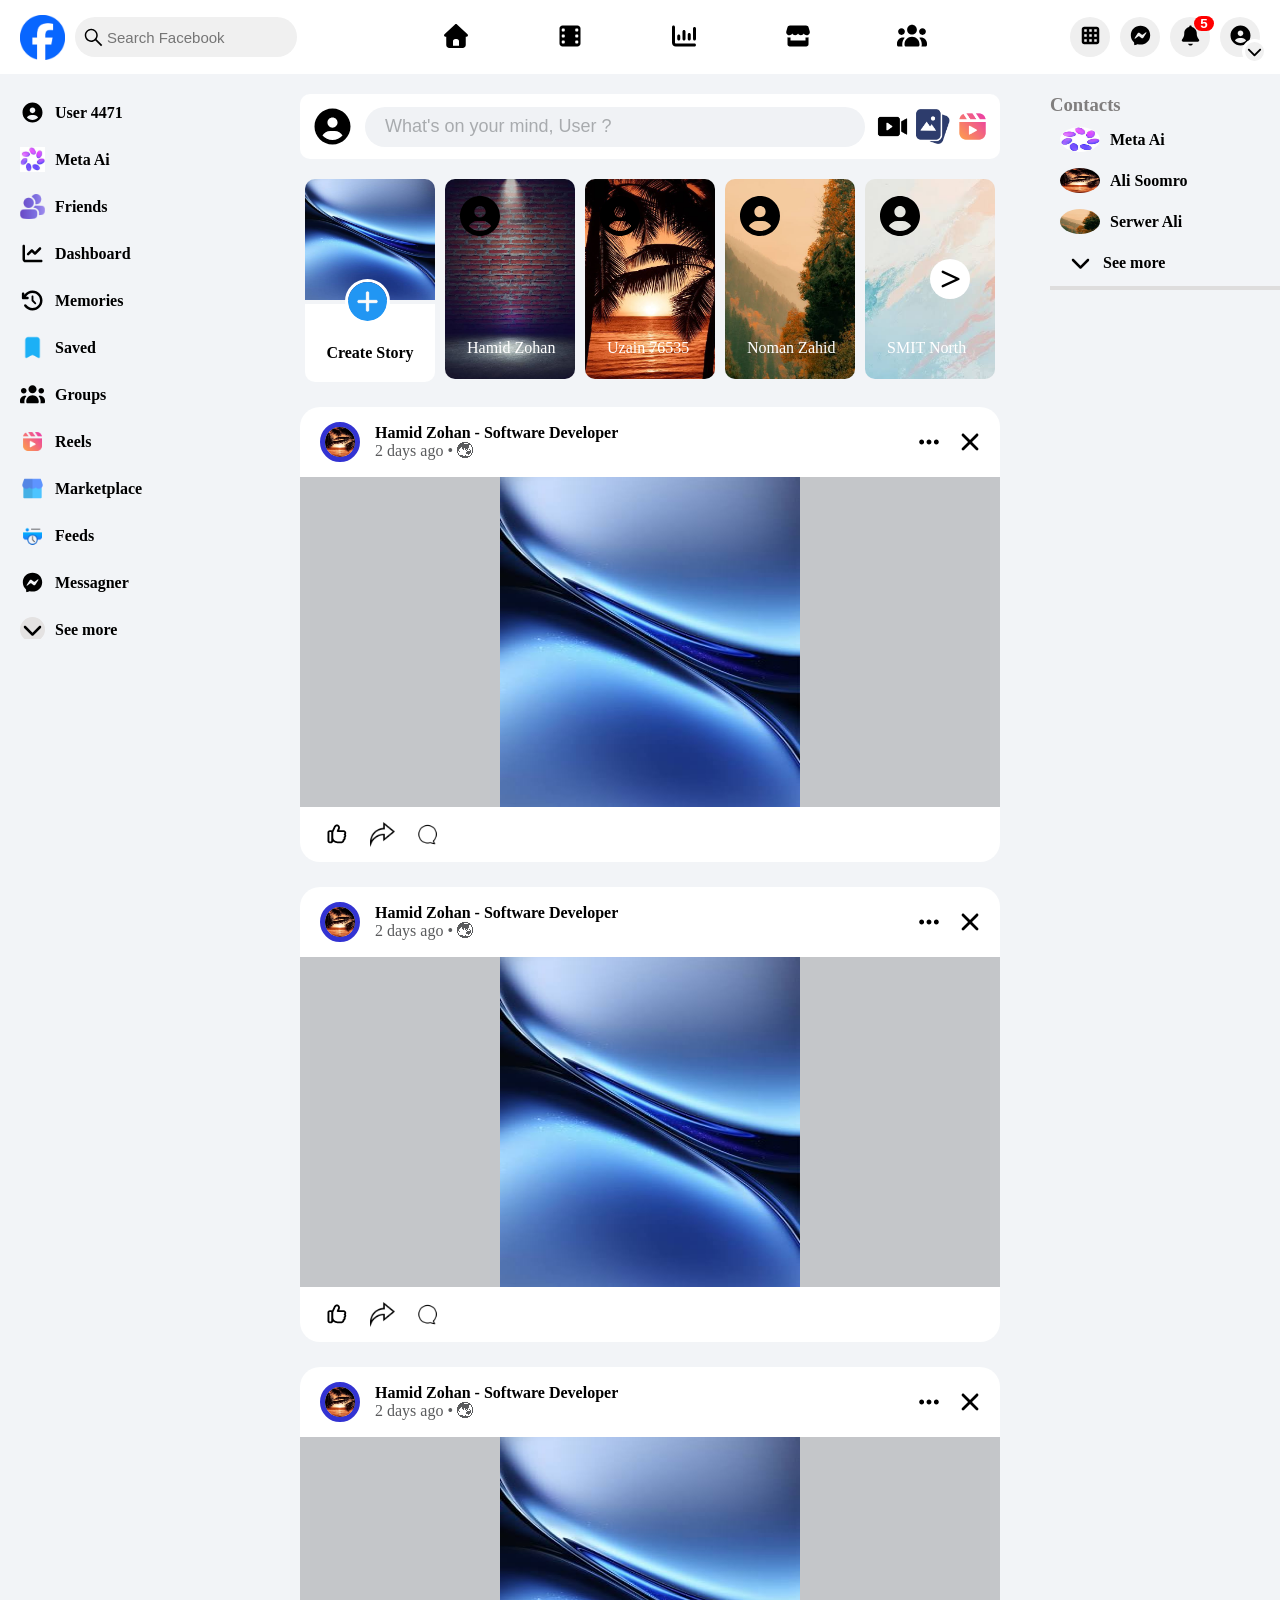
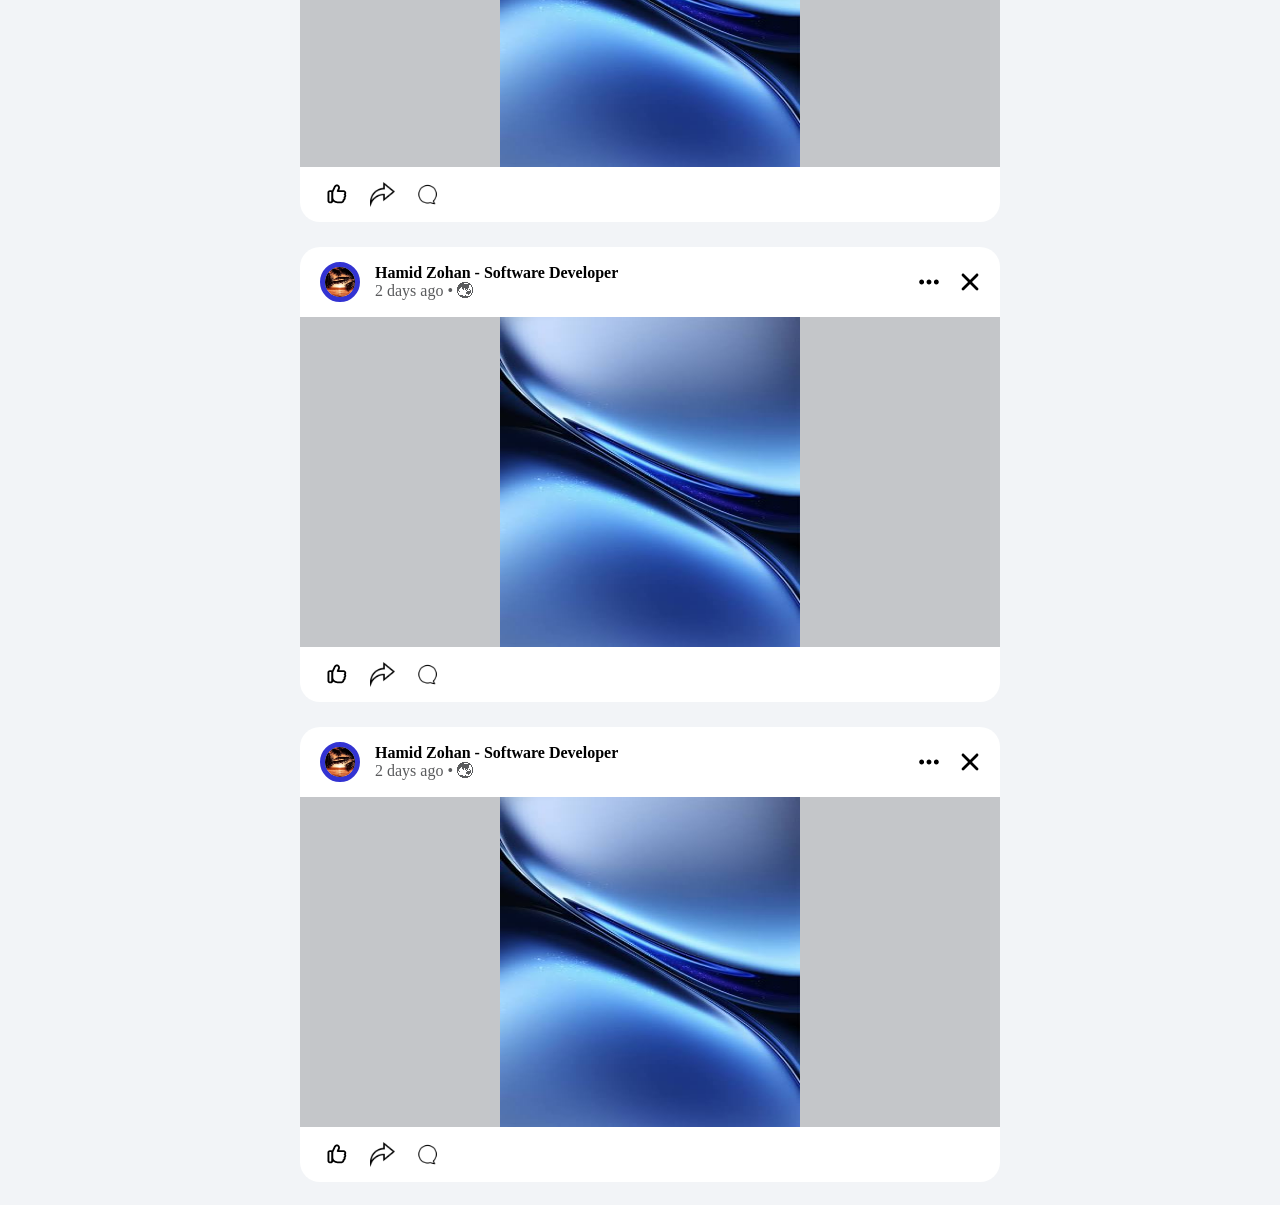
==== index.html @ e35a4d7c "FB Dashboard Ready!" ====
<!DOCTYPE html>
<html lang="en">

<head>
    <meta charset="UTF-8">
    <meta name="viewport" content="width=device-width, initial-scale=1.0">
    <link rel="shortcut icon" href="./Assets/fb logo.png" type="image/x-icon">
    <link rel="stylesheet" href="style.css">
    <title>Home Page</title>
</head>

<body>
    <div id="container">
        <!-- header -->
        <header id="header">
            <!-- navbar -->
            <nav>
                <!-- lgog or search box -->
                <div class="leftside-elements">
                    <img src="./Assets/fb logo.png" alt="">
                    <div class="navbar-search-box">
                        <img src="./Assets/lighter_search_icon.svg" alt="">
                        <input type="search" placeholder="Search Facebook">
                    </div>
                </div>
                <!-- mid navbar navigation btns -->
                <div class="mid-navigation-btns">
                    <button><img src="./Assets/home_icon.svg" alt="" class="home_icon_active"></button>
                    <button><img src="./Assets/film_reel_icon.svg" alt=""></button>
                    <button><img src="./Assets/chart_column_icon.svg" alt=""></button>
                    <button><img src="./Assets/shop_icon.svg" alt=""></button>
                    <button><img src="./Assets/3_users_icon.svg" alt=""></button>
                </div>
                <!-- right side buttons or profile icon -->
                <div class="right-side-btn">
                    <button><img src="./Assets/menu_table_icon.svg" alt=""></button>
                    <button><img src="./Assets/messenger_icon.svg" alt=""></button>
                    <button class="notification_btn">
                        <img src="./Assets/bell-solid-full.svg" alt="">
                        <p class="notification_count">5</p>
                    </button>
                    <button class="user_img">
                        <img src="./Assets/circle_user_icon.svg" alt="" class="user_icon">
                        <img src="./Assets/down_angle_icon.svg" alt="" class="angle_arrow">
                    </button>
                </div>
            </nav>
        </header>

        <section id="body_container">
            <!-- right side navbar main container -->
            <section id="right-section">
                <!-- individual cells or butotns -->
                <div class="right_section_elements">
                    <img src="./Assets/circle_user_icon.svg" alt=""></img>
                    <h4>User 4471</h4>
                </div>
                <div class="right_section_elements">
                    <img src="./Assets/meta ai.png" alt=""></img>
                    <h4>Meta Ai</h4>
                </div>

                <div class="right_section_elements friends_icon">
                    <img src="./Assets/people.png" alt=""></img>
                    <h4>Friends</h4>
                </div>

                <div class="right_section_elements">
                    <img src="./Assets/chart_line_icon.svg" alt=""></img>
                    <h4>Dashboard</h4>
                </div>

                <div class="right_section_elements">
                    <img src="./Assets/history_icon.svg" alt=""></img>
                    <h4>Memories</h4>
                </div>

                <div class="right_section_elements">
                    <img src="./Assets/blue_bookmark_icon.png" alt="" class="save_icon"></img>
                    <h4>Saved</h4>
                </div>

                <div class="right_section_elements">
                    <img src="./Assets/3_users_icon.svg" alt=""></img>
                    <h4>Groups</h4>
                </div>

                <div class="right_section_elements">
                    <img src="./Assets/reel (1).png" alt=""></img>
                    <h4>Reels</h4>
                </div>
                <div class="right_section_elements">
                    <img src="./Assets/marketplace.png" alt=""></img>
                    <h4>Marketplace</h4>
                </div>
                <div class="right_section_elements">
                    <img src="./Assets/feed.png" alt=""></img>
                    <h4>Feeds</h4>
                </div>
                <div class="right_section_elements">
                    <img src="./Assets/messenger_icon.svg" alt=""></img>
                    <h4>Messagner</h4>
                </div>
                <div class="right_section_elements">
                    <img src="./Assets/down_angle_icon.svg" alt="" class="Seemore"></img>
                    <h4>See more</h4>
                </div>
                <hr>
            </section>

            <!-- mid/main section -->
            <section id="mid-section">
                <!-- top post or live section -->
                <div class="mid_section_logo_button">
                    <img src="./Assets/circle_user_icon.svg" alt="">
                    <button>What's on your mind, User ?</button>
                    <div class="right_icons">
                        <img src="./Assets/play.png" alt="">
                        <img src="./Assets/photo.png" alt="">
                        <img src="./Assets/reel (1).png" alt="">
                    </div>
                </div>
                <!-- stories & status -->
                <div id="stories-status-cards">
                    <!-- profile card -->
                    <div class="story_card box_1">
                        <img src="./Assets/Storie picture.png" alt="" class="profile_story">
                        <div class="background_white">
                            <!-- white background -->
                            <p>Create Story</p>
                        </div>
                        <img src="./Assets/plus.png" alt="" class="Plus_icon">
                    </div>
                    <!-- stories cards -->
                    <div class="story_card box box_2">
                        <p class="people_profile_picture"><img src="./Assets/circle_user_icon.svg" alt=""></p>
                        <p class="Stories_user_name">Hamid Zohan</p>
                    </div>
                    <div class="story_card box box_3">
                        <p class="people_profile_picture"><img src="./Assets/circle_user_icon.svg" alt=""></p>
                        <p class="Stories_user_name">Uzain 76535</p>
                    </div>
                    <div class="story_card box box_4">
                        <p class="people_profile_picture"><img src="./Assets/circle_user_icon.svg" alt=""></p>
                        <p class="Stories_user_name">Noman Zahid</p>
                    </div>
                    <div class="story_card box box_5">
                        <p class="people_profile_picture"><img src="./Assets/circle_user_icon.svg" alt=""></p>
                        <p class="Stories_user_name">SMIT North</p>
                    </div>
                    <div class="reel_scrool_sign">
                        <img src="./Assets/greater-than-solid-full.svg" alt="">
                    </div>
                </div>
                <!-- others/friends post section -->
                <div id="posts_container">
                    <!-- post 1 -->
                    <div id="post_section">
                        <!-- upper post section -->
                        <div class="post_upper_section">
                            <img src="./Assets/Storie_picture_2.png" alt="" class="post_logo">
                            <div class="name_section">
                                <p>Hamid Zohan - Software Developer
                                    <br>
                                    <span>2 days ago • 🌏︎</span>
                                </p>
                                <div class="post_left_buttons">
                                    <img src="./Assets/ellipsis-solid-full.svg" alt="">
                                    <img src="./Assets/xmark-solid-full.svg" alt="">
                                </div>
                            </div>
                        </div>

                        <!-- Post Picture -->
                        <div class="post_picture_mid_section">
                            <img src="./Assets/Storie picture.png" alt="">
                        </div>

                        <!-- footer section -->
                        <div class="post_footer_section">
                            <img src="./Assets/thumbs-up-regular-full.svg" alt="">
                            <img src="./Assets/share.png" alt="">
                            <img src="./Assets/chat.png" alt="">
                        </div>
                    </div>

                                    <!-- post 2 -->
                    <div id="post_section" class="post_2">
                        <!-- upper post section -->
                        <div class="post_upper_section">
                            <img src="./Assets/Storie_picture_2.png" alt="" class="post_logo">
                            <div class="name_section">
                                <p>Hamid Zohan - Software Developer
                                    <br>
                                    <span>2 days ago • 🌏︎</span>
                                </p>
                                <div class="post_left_buttons">
                                    <img src="./Assets/ellipsis-solid-full.svg" alt="">
                                    <img src="./Assets/xmark-solid-full.svg" alt="">
                                </div>
                            </div>
                        </div>

                        <!-- Post Picture -->
                        <div class="post_picture_mid_section">
                            <img src="./Assets/Storie picture.png" alt="">
                        </div>

                        <!-- footer section -->
                        <div class="post_footer_section">
                            <img src="./Assets/thumbs-up-regular-full.svg" alt="">
                            <img src="./Assets/share.png" alt="">
                            <img src="./Assets/chat.png" alt="">
                        </div>
                    </div>
                    <!-- post 3 -->
                    <div id="post_section" class="post_3">
                        <!-- upper post section -->
                        <div class="post_upper_section">
                            <img src="./Assets/Storie_picture_2.png" alt="" class="post_logo">
                            <div class="name_section">
                                <p>Hamid Zohan - Software Developer
                                    <br>
                                    <span>2 days ago • 🌏︎</span>
                                </p>
                                <div class="post_left_buttons">
                                    <img src="./Assets/ellipsis-solid-full.svg" alt="">
                                    <img src="./Assets/xmark-solid-full.svg" alt="">
                                </div>
                            </div>
                        </div>

                        <!-- Post Picture -->
                        <div class="post_picture_mid_section">
                            <img src="./Assets/Storie picture.png" alt="">
                        </div>

                        <!-- footer section -->
                        <div class="post_footer_section">
                            <img src="./Assets/thumbs-up-regular-full.svg" alt="">
                            <img src="./Assets/share.png" alt="">
                            <img src="./Assets/chat.png" alt="">
                        </div>
                    </div>
                    <!-- post 4 -->
                    <div id="post_section" class="post_4">
                        <!-- upper post section -->
                        <div class="post_upper_section">
                            <img src="./Assets/Storie_picture_2.png" alt="" class="post_logo">
                            <div class="name_section">
                                <p>Hamid Zohan - Software Developer
                                    <br>
                                    <span>2 days ago • 🌏︎</span>
                                </p>
                                <div class="post_left_buttons">
                                    <img src="./Assets/ellipsis-solid-full.svg" alt="">
                                    <img src="./Assets/xmark-solid-full.svg" alt="">
                                </div>
                            </div>
                        </div>

                        <!-- Post Picture -->
                        <div class="post_picture_mid_section">
                            <img src="./Assets/Storie picture.png" alt="">
                        </div>

                        <!-- footer section -->
                        <div class="post_footer_section">
                            <img src="./Assets/thumbs-up-regular-full.svg" alt="">
                            <img src="./Assets/share.png" alt="">
                            <img src="./Assets/chat.png" alt="">
                        </div>
                    </div>
                    <!-- post 5 -->
                    <div id="post_section" class="post_5">
                        <!-- upper post section -->
                        <div class="post_upper_section">
                            <img src="./Assets/Storie_picture_2.png" alt="" class="post_logo">
                            <div class="name_section">
                                <p>Hamid Zohan - Software Developer
                                    <br>
                                    <span>2 days ago • 🌏︎</span>
                                </p>
                                <div class="post_left_buttons">
                                    <img src="./Assets/ellipsis-solid-full.svg" alt="">
                                    <img src="./Assets/xmark-solid-full.svg" alt="">
                                </div>
                            </div>
                        </div>

                        <!-- Post Picture -->
                        <div class="post_picture_mid_section">
                            <img src="./Assets/Storie picture.png" alt="">
                        </div>

                        <!-- footer section -->
                        <div class="post_footer_section">
                            <img src="./Assets/thumbs-up-regular-full.svg" alt="">
                            <img src="./Assets/share.png" alt="">
                            <img src="./Assets/chat.png" alt="">
                        </div>
                    </div>
                </div>
            </section>

            <!-- left side navigation panel -->
            <section id="left_bar_section">
                <h3 class="left_section_heading">Contacts</h3>
                <!-- individual cells or butotns -->
                <div class="right_section_elements">
                    <img src="./Assets/meta ai.png" alt="" class="image_icon"></img>
                    <h4>Meta Ai</h4>
                </div>

                <div class="right_section_elements">
                    <img src="./Assets/Storie_picture_2.png" alt="" class="image_icon"></img>
                    <h4>Ali Soomro</h4>
                </div>

                <div class="right_section_elements">
                    <img src="./Assets/Storie_picture_3.png" alt="" class="image_icon"></img>
                    <h4>Serwer Ali</h4>
                </div>

                <div class="right_section_elements">
                    <img src="./Assets/down_angle_icon.svg" alt="" class="Seemore_icon"></img>
                    <h4>See more</h4>
                </div>
                <hr>
            </section>
        </section>
    </div>
</body>

</html>
---- style.css ----
* {
    margin: 0;
    padding: 0;
    box-sizing: border-box;
}

/* main container */

#container {
    width: 100%;
    height: 100vh;
}

/* header */

header {
    padding: 12px 20px;
}

/* navbar */

nav {
    display: flex;
    justify-content: space-between;
    align-items: center;
}

/* navbar logo & search box */

nav > .leftside-elements {
    display: flex;
    gap: 10px;
}

/* logo */

.leftside-elements > img {
    width: 45px;
    height: 45px;
}

/* search box */

.navbar-search-box {
    display: flex;
    align-items: center;
    position: relative;
}

.navbar-search-box > img {
    width: 25px;
    height: 25px;
    position: absolute;
    left: 6px;
}

.navbar-search-box > input {
    width: 100%px;
    height: 40px;
    border: none;
    border-radius: 20px;
    padding-left: 32px;
    font-size: 15px;
    background-color: rgb(240, 240, 240);
}

/* .navbar-search-box > input:active {
    border: 0.5px solid balck;

} */

/* navbar navigation buttons / mid section */

.mid-navigation-btns > button {
    width: 110px;
    height: 50px;
    /* text-align: center; */
    border: none;
    border-radius: 10px;
    cursor: pointer;
    background-color: white;
}

.mid-navigation-btns > button:hover {
    background-color: rgb(240, 240, 240);
}

.mid-navigation-btns > button > img {
    /* width: 50px; */
    height: 30px;
}

/* navbar right side button */
.right-side-btn {
    display: flex;
    align-items: center;
    justify-content: center;
    gap: 10px;
}

.right-side-btn > button {
    width: 40px;
    height: 40px;
    border: none;
    border-radius: 50px;
    /* display: flex;
    flex-direction: row; */
    cursor: pointer;
}

.right-side-btn > button > img {
    height: 25px;
}

/* notification styling */
.notification_btn {
    position: relative;
}

.notification_count {
    background-color: red;
    border-radius: 100px;
    width: 20px;
    color: white;
    font-weight: 900;
    padding: 2xpx;
    position: absolute;
    bottom: 26px;
    left: 24px;
}

/* profile picture styling */

.user_img {
    position: relative;
}

/* .user_icon {
    height: 100%;
    border-radius: 10000px;
} */

.angle_arrow {
    background-color: rgb(240, 240, 240);
    border-radius: 100px;
    width: 25px;
    height: 0px;
    border: 3px solid white;
    position: absolute;
    top: 22px;
    left: 22px;
}

/* ********************* main body container *********************** */
#body_container {
    display: flex;
    justify-content: space-between;
    background-color: #F2F4F7;
}

/* ------------ right side navigation section ------------------- */

/* main container */
#right-section {
    display: flex;
    flex-direction: column;
    width: 250px;
    height: 565px;
    /* background-color: brown; */
    padding: 0px 10px;
    padding-top: 15px;
    overflow-y: scroll;
    /* border-right: 5px solid rgb(225, 228, 231); */
}

/* each box */
.right_section_elements {
    display: flex;
    align-items: center;
    gap: 10px;
    width: 100%;
    cursor: pointer;
    padding: 5px 10px;
    border-radius: 10px;
    margin: 6px 0px 6px 0px;
    /* background-color: olive; */
}

.right_section_elements:hover {
    background-color: rgb(224, 223, 223);
}

/* all cell images */
.right_section_elements > img {
    height: 25px;
}

/* last box see more */
.Seemore {
    background-color: rgb(228, 226, 226);
    border-radius: 10000px;
}

#right-section > hr, #left_bar_section > hr {
    border: 2px solid rgb(222, 221, 221);;
}

/* *********** body mid/main - post section ************* */
#mid-section {
    padding-bottom: 50px;
}

/* ------------- Top logo, Search box & icons ------------------- */
.mid_section_logo_button {
    display: flex;
    gap: 10px;
    margin-top: 20px;
    background-color: white;
    padding: 10px;
    border-radius: 10px;
    align-items: center;
}

/* profile logo */
.mid_section_logo_button > img {
    height: 45px;
    cursor: pointer;
}

/* search box */
.mid_section_logo_button > button {
    height: 40px;
    width: 500px;
    background-color: #F0F2F5 ;
    border: none;
    border-radius: 20px;
    text-align: left;
    padding-left: 20px;
    font-size: 18px;
    color: rgb(168, 171, 174);
    cursor: pointer;
}

/* right icons */
.right_icons {
    display: flex;
    align-items: center;
    gap: 5px;
}

.right_icons > img {
    height: 35px;
    cursor: pointer;
}

/* ------------- Stories/status cards ---------------- */
#stories-status-cards {
    margin-top: 20px;
    display: flex;
    justify-content: center;
    align-items: center;
    gap: 10px;
    position: relative;
}



.story_card {
    /* border: 2px solid black; */
    border-radius: 10px;
    height: 200px;
    width: 130px;
    cursor: pointer;
}

.story_card:hover {
    background-color: #d6d8da;
}


/* profile story card */
.box_1 {
    position: relative;
}

.profile_story {
    width: 100%;
    height: 121px;
    border-top-left-radius: 10px;
    border-top-right-radius: 10px;
}

.Plus_icon {
    width: 45px;
    height: 45px;
    border: 3px solid white;
    border-radius: 100px;
    position: absolute;
    left: 40px;
    bottom: 55px;
}

.background_white {
    display: flex;
    justify-content: center;
    background-color: white;
    width: 100%;
    height: 78px;
    border-bottom-left-radius: 10px;
    border-bottom-right-radius: 10px;
    position: relative;
}

.background_white > p {
    font-weight: 700;
    position: absolute;
    top: 40px;
}

/* other Stories cards */
.box {
    background-repeat: no-repeat;
    background-size: cover;
    position: relative;
}

.box_2 {
    background-image: url(./Assets/Storie_picture_1.png);
}

.box_3 {
    background-image: url(./Assets/Storie_picture_2.png);
}

.box_4 {
    background-image: url(./Assets/Storie_picture_3.png);
}

.box_5 {
    background-image: url(./Assets/Storie_picture_4.png);
}

.people_profile_picture > img {
    width: 50px;
    height: 50px;
    color: white;
    position: absolute;
    left: 10px;
    top: 12px;
}

.Stories_user_name {
    position: absolute;
    top: 160px;
    left: 22px;
    color: white;
}

.reel_scrool_sign {
    position: absolute;
    width: 40px;
    height: 40px;
    right: 30px;
    padding: 8px;
    background-color: white;
    border-radius: 100px;
    cursor: pointer;
}

/* other posts section */

#posts_container {
    display: flex;
    flex-direction: column;
    gap: 80px;
    padding: 10px 0px;
    margin: 18px 0px;
}

#post_section {
    width: 100%;
    height: 400px;
    /* background-color: greenyellow; */
    border-radius: 20px;
}

/* post upper section (profile name and picture) */
.post_upper_section {
    background-color: white;
    border-top-left-radius: 20px;
    border-top-right-radius: 20px;
    padding-left: 20px;
    display: flex;
    align-items: center;
    gap: 15px;
}

/* profile picture */
.post_upper_section > img {
    width: 40px;
    height: 40px;
    border-radius: 100px;
    cursor: pointer;
    border: 5px solid rgb(51, 51, 210);
    left: 20px;
}

/* upper section name or left buttons box */
.name_section {
    width: 590px;
    height: 70px;
    display: flex;
    justify-content: space-between;
    align-items: center;
}

/* name para */
.name_section > p  {
    top: 18px;
    left: 75px;
    font-weight: bold;
}

.name_section > p > span {
    color: #5a5b5d;
    font-weight: normal;
}

/* left buttons */
.post_left_buttons {
    display: flex;
    gap: 13px;
    align-items: center;
    width: 50px;
}

.post_left_buttons > img {
    width: 28px;
    cursor: pointer;
    border-radius: 100px;
}

.post_left_buttons > img:hover {
    background-color: #ededef;
}

/* post piction -- mid section */
.post_picture_mid_section {
    display: flex;
    justify-content: center;
    background-color: #c4c6c9;
}

.post_picture_mid_section > img {
    height: 330px;
    width: 300px;
}

/* post footer section */

.post_footer_section {
    background-color: white;
    border-bottom-left-radius: 20px;
    border-bottom-right-radius: 20px;
    padding: 15px 25px;
    display: flex;
    gap: 20px;
}

.post_footer_section > img {
    width: 25px;
    cursor: pointer;
}

/* left section menu aside bar */
#left_bar_section {
    width: 230px;
    padding-top: 20px;
}

.left_section_heading {
    color: rgb(128, 126, 126);
}

.image_icon {
    border-radius: 100%;
    width: 40px;
    height: 40px;
}

.Seemore_icon {
    margin-left: 8px;
    width: 25px;
}
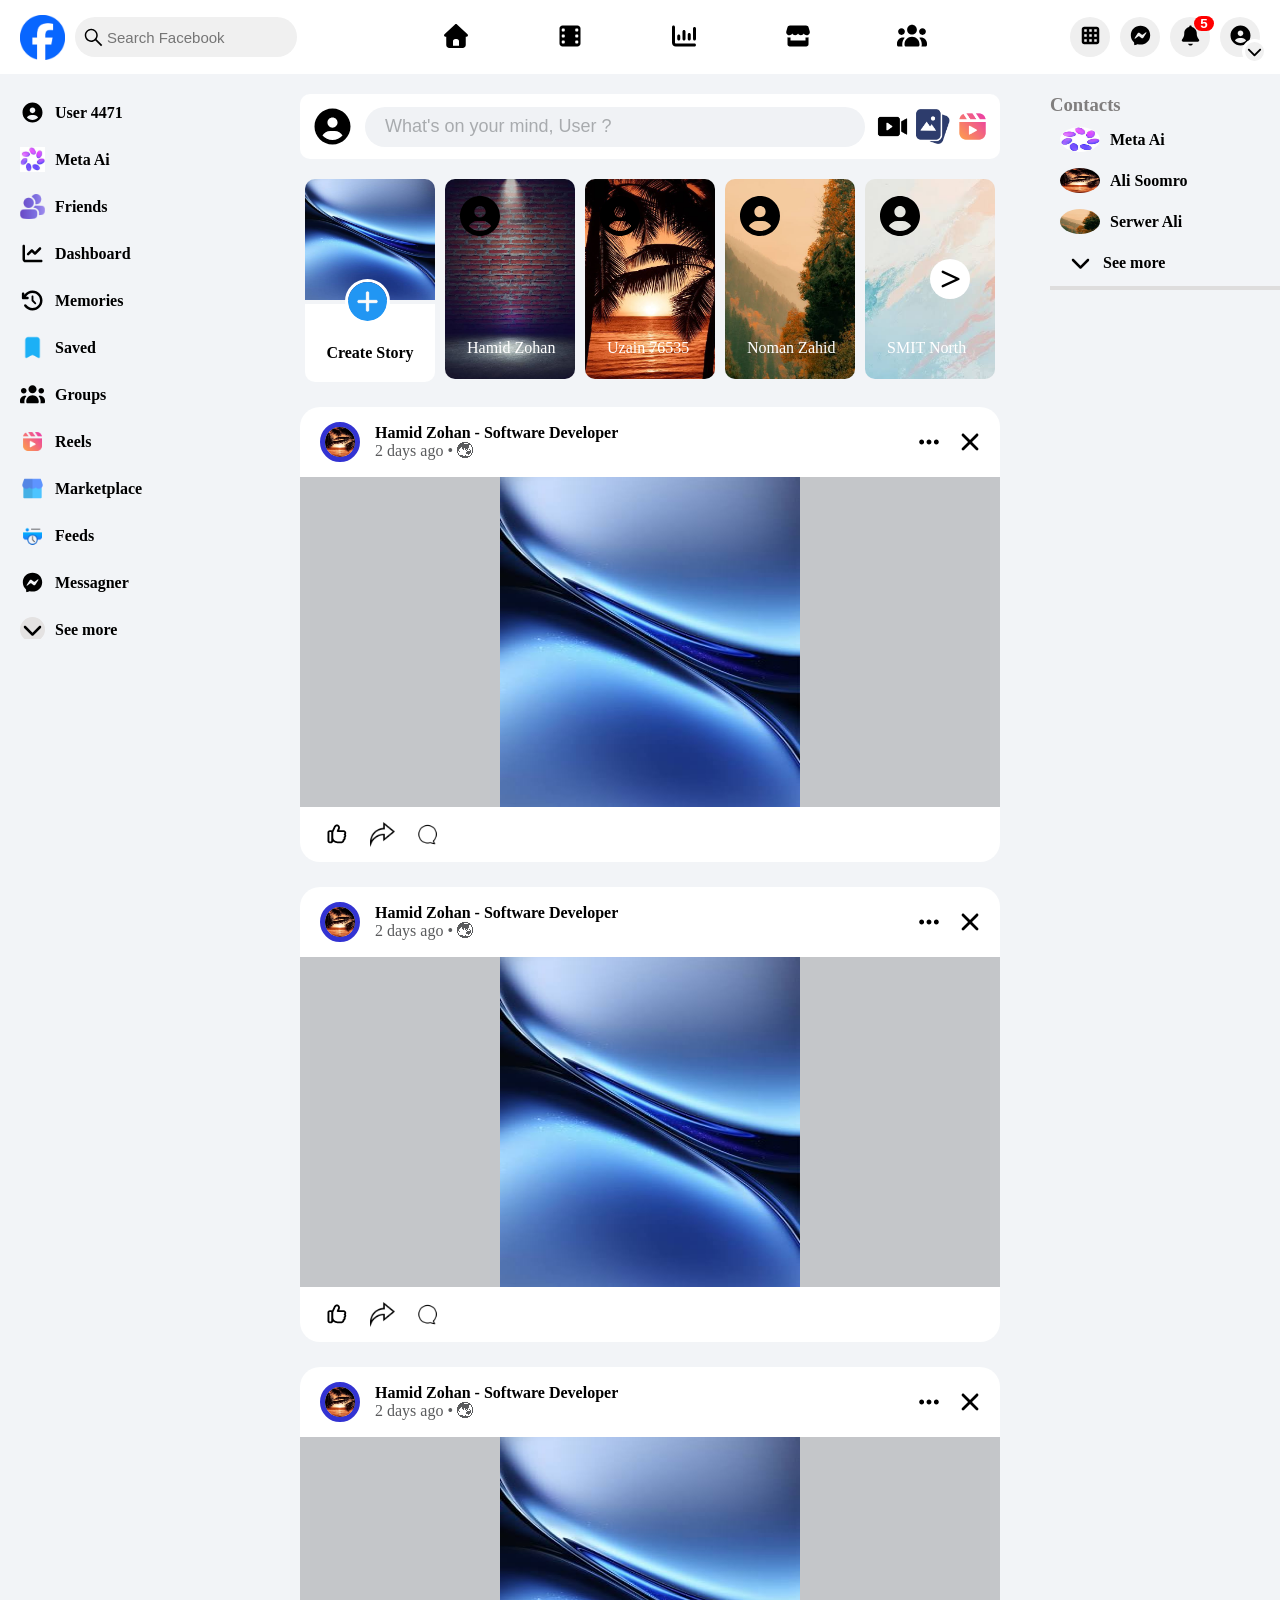
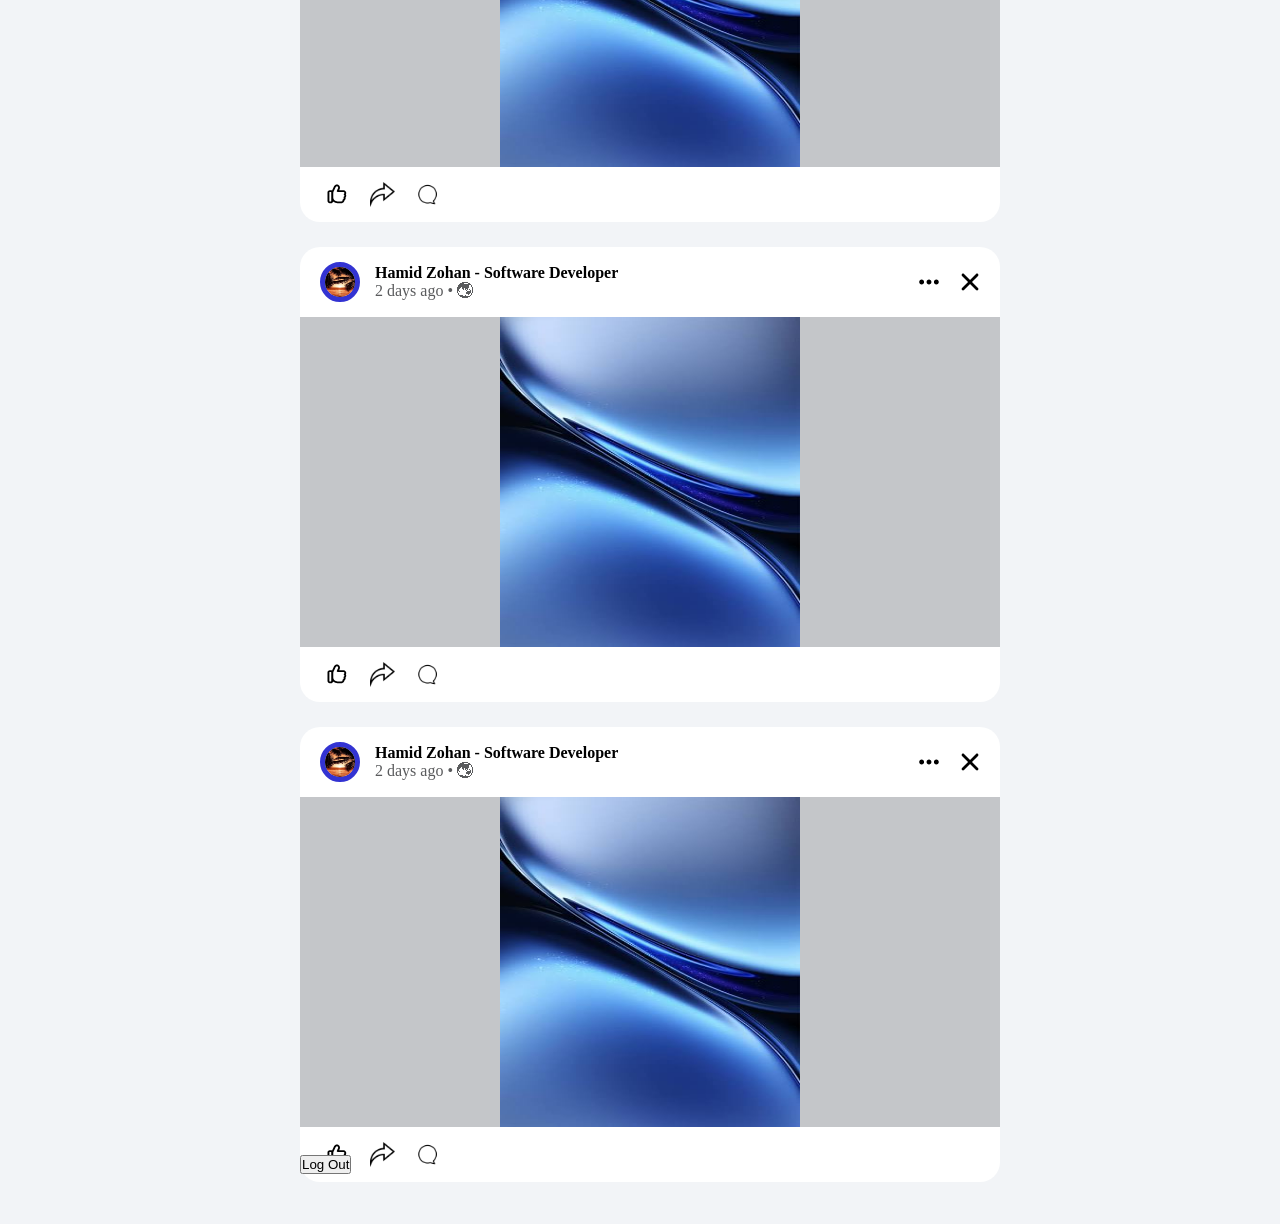
==== commit 61602a4a: "Add 'Log Out' button link to login page" ====
--- a/index.html
+++ b/index.html
@@ -301,6 +301,7 @@
                         </div>
                     </div>
                 </div>
+                <a href="./Pages/login.html"><button>Log Out</button></a>
             </section>
 
             <!-- left side navigation panel -->
@@ -332,4 +333,4 @@
     </div>
 </body>
 
-</html>+</html>
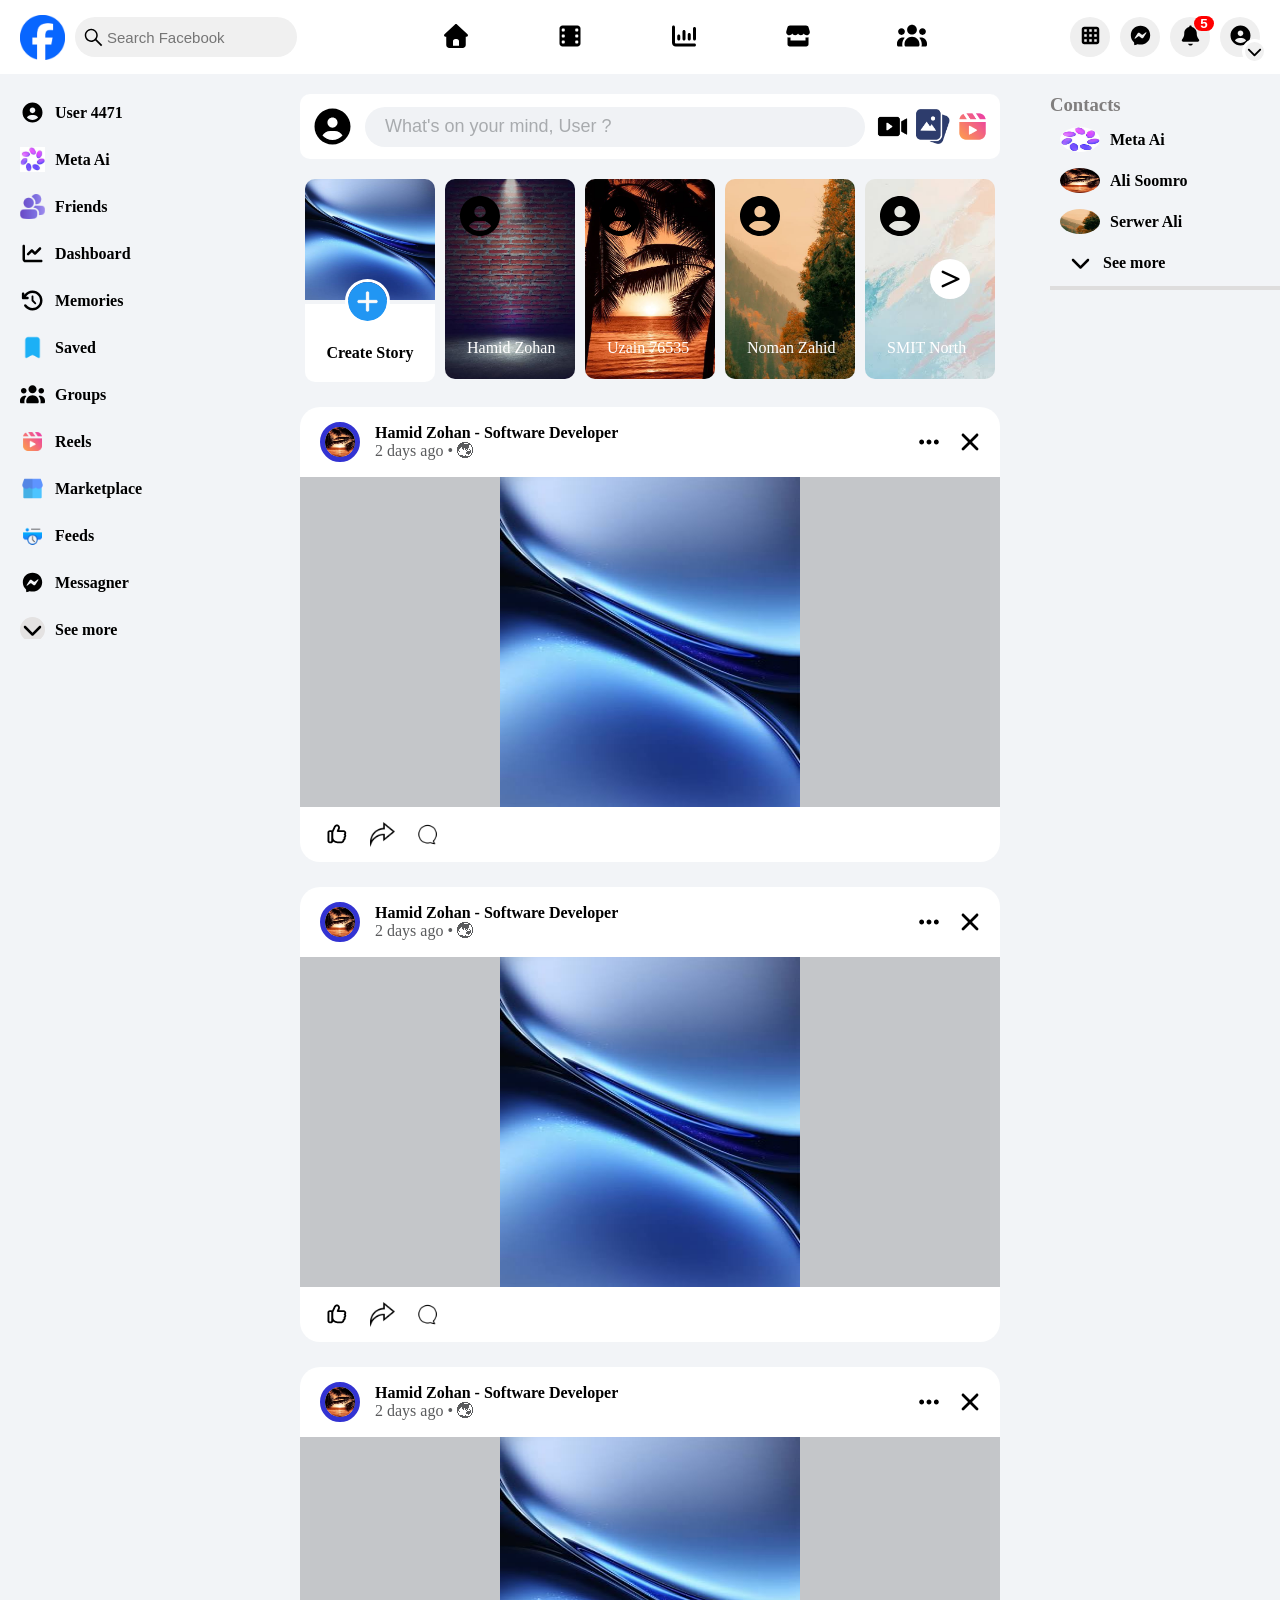
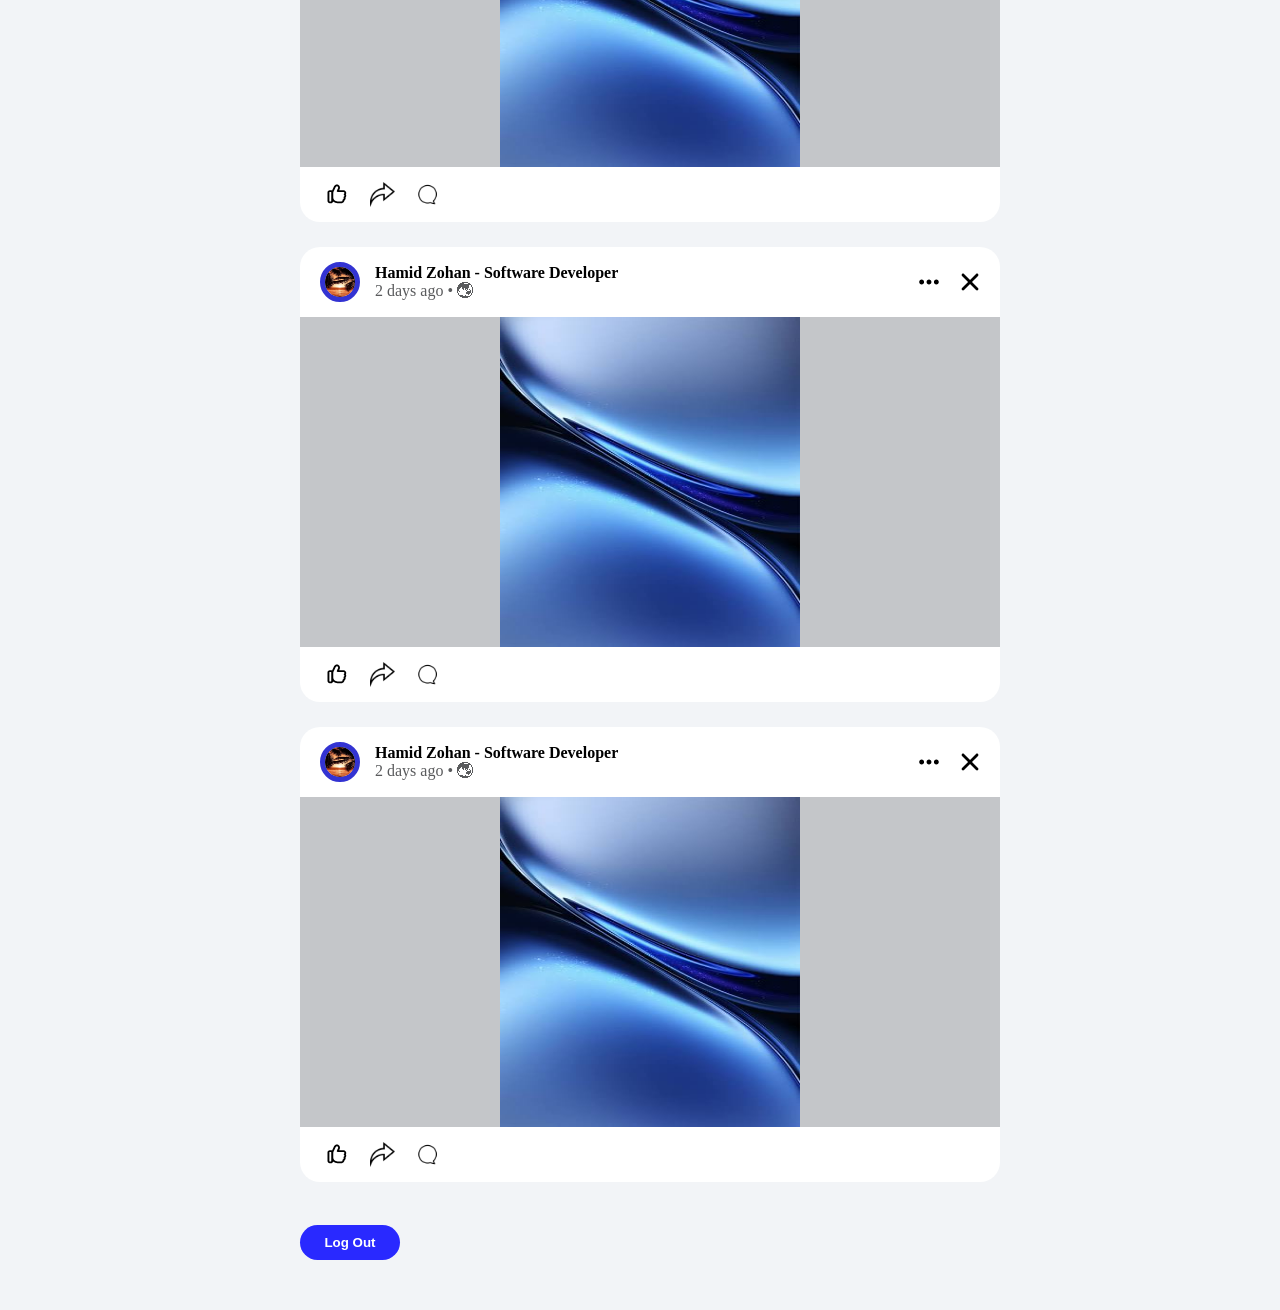
==== commit a7838321: "Update Log Out button with ID Replaced Log Out button with an updated version that includes an ID." ====
--- a/index.html
+++ b/index.html
@@ -301,7 +301,8 @@
                         </div>
                     </div>
                 </div>
-                <a href="./Pages/login.html"><button>Log Out</button></a>
+                <!-- Log Out button -->
+                <a href="./Pages/login.html" id="Logout_tag"><button>Log Out</button></a>
             </section>
 
             <!-- left side navigation panel -->
--- a/style.css
+++ b/style.css
@@ -491,4 +491,21 @@
 .Seemore_icon {
     margin-left: 8px;
     width: 25px;
-}+}
+
+/* log button css */
+#Logout_tag > button {
+    margin-top: 70px;
+    width: 100px;
+    background-color: rgb(41, 41, 255);
+    color: white;
+    font-weight: bold;
+    border: none;
+    cursor: pointer;
+    border-radius: 20px;
+    padding: 10px;
+}
+
+#Logout_tag > button:hover {
+        background-color: rgb(64, 64, 255);
+}
